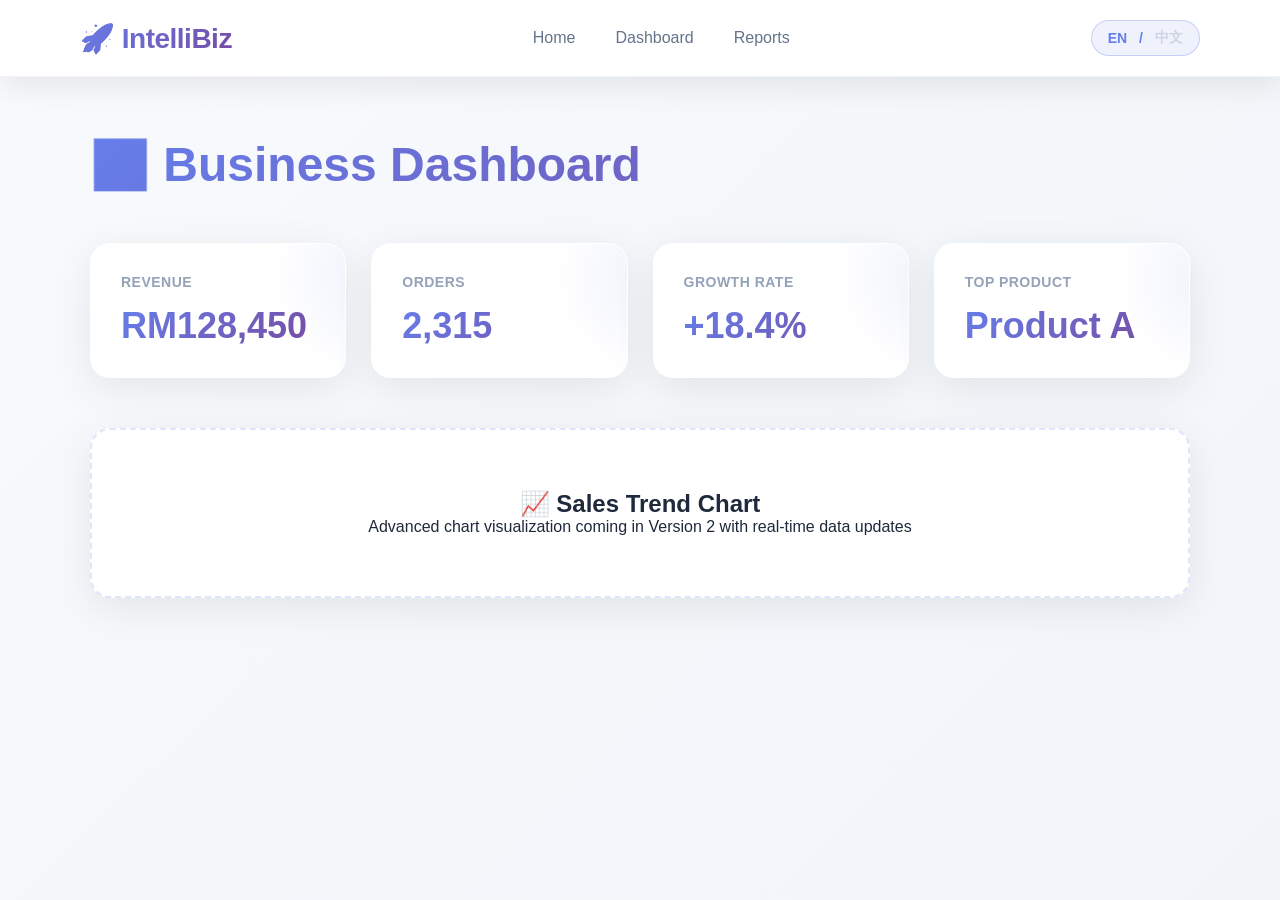
==== dashboard.html @ e1b68cc4 "Add files via upload" ====
<!DOCTYPE html>
<html lang="en">

<head>
    <meta charset="UTF-8">
    <meta name="viewport" content="width=device-width, initial-scale=1.0">
    <title>Dashboard - IntelliBiz</title>
    <link rel="stylesheet" href="style.css">
</head>

<body>

    <nav>
        <div class="logo">🚀 IntelliBiz</div>
        <div class="nav-links">
            <span onclick="window.location.href='index.html'" data-en="Home" data-zh="首页">Home</span>
            <span data-en="Dashboard" data-zh="仪表板">Dashboard</span>
            <span data-en="Reports" data-zh="报告">Reports</span>
        </div>
        <div class="lang-toggle" onclick="toggleLanguage()">
            <span class="active" id="langEN">EN</span>
            <span>/</span>
            <span class="inactive" id="langZH">中文</span>
        </div>
    </nav>

    <div class="dashboard-container">
        <h1 data-en="📊 Business Dashboard" data-zh="📊 业务仪表板">📊 Business Dashboard</h1>

        <div class="kpi-grid">
            <div class="kpi-card" data-value="128450">
                <h3 data-en="Revenue" data-zh="收入">Revenue</h3>
                <p>RM128,450</p>
            </div>
            <div class="kpi-card" data-value="2315">
                <h3 data-en="Orders" data-zh="订单">Orders</h3>
                <p>2,315</p>
            </div>
            <div class="kpi-card" data-value="18.4">
                <h3 data-en="Growth Rate" data-zh="增长率">Growth Rate</h3>
                <p>+18.4%</p>
            </div>
            <div class="kpi-card" data-value="1">
                <h3 data-en="Top Product" data-zh="热销产品">Top Product</h3>
                <p>Product A</p>
            </div>
        </div>

        <div class="chart-placeholder">
            <h2 data-en="📈 Sales Trend Chart" data-zh="📈 销售趋势图">📈 Sales Trend Chart</h2>
            <p data-en="Advanced chart visualization coming in Version 2 with real-time data updates" data-zh="第 2 版中将推出带实时数据更新的高级图表可视化">Advanced chart visualization coming in Version 2 with real-time data updates</p>
        </div>
    </div>

    <script>
        let currentLang = localStorage.getItem('language') || 'en';

        function setLanguage(lang) {
            currentLang = lang;
            localStorage.setItem('language', lang);
            updatePageLanguage();
        }

        function toggleLanguage() {
            const newLang = currentLang === 'en' ? 'zh' : 'en';
            setLanguage(newLang);
        }

        function updatePageLanguage() {
            const elements = document.querySelectorAll('[data-en][data-zh]');
            elements.forEach(el => {
                if (currentLang === 'en') {
                    el.textContent = el.getAttribute('data-en');
                } else {
                    el.textContent = el.getAttribute('data-zh');
                }
            });

            const langEN = document.getElementById('langEN');
            const langZH = document.getElementById('langZH');
            if (currentLang === 'en') {
                langEN.classList.add('active');
                langEN.classList.remove('inactive');
                langZH.classList.remove('active');
                langZH.classList.add('inactive');
            } else {
                langZH.classList.add('active');
                langZH.classList.remove('inactive');
                langEN.classList.remove('active');
                langEN.classList.add('inactive');
            }

            document.documentElement.lang = currentLang;
        }

        document.addEventListener('DOMContentLoaded', () => {
            updatePageLanguage();

            const cards = document.querySelectorAll('.kpi-card');
            cards.forEach((card, index) => {
                setTimeout(() => {
                    card.style.opacity = '0';
                    card.style.transform = 'translateY(20px)';
                    card.style.transition = 'all 0.6s ease-out';
                    
                    setTimeout(() => {
                        card.style.opacity = '1';
                        card.style.transform = 'translateY(0)';
                    }, 50);
                }, index * 100);
            });
        });
    </script>

</body>

</html>
---- style.css ----
* {
    margin: 0;
    padding: 0;
    box-sizing: border-box;
}

:root {
    --primary-gradient: linear-gradient(135deg, #667eea 0%, #764ba2 100%);
    --secondary-gradient: linear-gradient(135deg, #f093fb 0%, #f5576c 100%);
    --dark-gradient: linear-gradient(135deg, #1e3a8a 0%, #2d1b69 100%);
}

body {
    font-family: -apple-system, BlinkMacSystemFont, "Segoe UI", "Helvetica Neue", sans-serif;
    background: linear-gradient(135deg, #f8fafc 0%, #f1f5f9 100%);
    color: #1e293b;
    min-height: 100vh;
}

/* Navigation */

nav {
    display: flex;
    justify-content: space-between;
    align-items: center;
    padding: 20px 80px;
    background: rgba(255, 255, 255, 0.95);
    backdrop-filter: blur(10px);
    border-bottom: 1px solid rgba(226, 232, 240, 0.5);
    position: sticky;
    top: 0;
    z-index: 1000;
    box-shadow: 0 10px 30px rgba(0, 0, 0, 0.08);
}

.logo {
    font-size: 28px;
    font-weight: 700;
    background: var(--primary-gradient);
    -webkit-background-clip: text;
    -webkit-text-fill-color: transparent;
    background-clip: text;
    letter-spacing: -0.5px;
}

.nav-links {
    display: flex;
    gap: 40px;
}

.nav-links span {
    cursor: pointer;
    color: #64748b;
    font-weight: 500;
    position: relative;
    transition: color 0.3s ease;
}

.nav-links span::after {
    content: '';
    position: absolute;
    bottom: -8px;
    left: 0;
    width: 0;
    height: 2px;
    background: var(--primary-gradient);
    transition: width 0.3s ease;
}

.nav-links span:hover {
    color: #667eea;
}

.nav-links span:hover::after {
    width: 100%;
}

.lang-toggle {
    display: flex;
    align-items: center;
    gap: 12px;
    padding: 8px 16px;
    background: rgba(102, 126, 234, 0.1);
    border-radius: 20px;
    cursor: pointer;
    transition: all 0.3s ease;
    border: 1px solid rgba(102, 126, 234, 0.3);
}

.lang-toggle:hover {
    background: rgba(102, 126, 234, 0.2);
    border-color: rgba(102, 126, 234, 0.6);
}

.lang-toggle span {
    font-weight: 600;
    color: #667eea;
    font-size: 14px;
}

.lang-toggle .active {
    color: #667eea;
    font-weight: 700;
}

.lang-toggle .inactive {
    color: #cbd5e1;
}

/* Header */

header {
    text-align: center;
    padding: 100px 20px 60px;
    background: linear-gradient(135deg, rgba(102, 126, 234, 0.05) 0%, rgba(245, 87, 108, 0.05) 100%);
}

header h1 {
    font-size: 80px;
    font-weight: 900;
    background: var(--primary-gradient);
    -webkit-background-clip: text;
    -webkit-text-fill-color: transparent;
    background-clip: text;
    line-height: 1.1;
    letter-spacing: -2px;
}

.tagline {
    margin-top: 20px;
    background: var(--secondary-gradient);
    -webkit-background-clip: text;
    -webkit-text-fill-color: transparent;
    background-clip: text;
    font-size: 20px;
    font-weight: 600;
}

/* Hero */

.hero {
    text-align: center;
    padding: 80px 20px;
    position: relative;
    overflow: hidden;
}

.hero::before {
    content: '';
    position: absolute;
    top: -50%;
    right: -10%;
    width: 600px;
    height: 600px;
    background: radial-gradient(circle, rgba(102, 126, 234, 0.1) 0%, transparent 70%);
    border-radius: 50%;
    z-index: 0;
}

.hero::after {
    content: '';
    position: absolute;
    bottom: -20%;
    left: -5%;
    width: 400px;
    height: 400px;
    background: radial-gradient(circle, rgba(245, 87, 108, 0.1) 0%, transparent 70%);
    border-radius: 50%;
    z-index: 0;
}

.hero h2 {
    font-size: 64px;
    max-width: 900px;
    margin: auto;
    line-height: 1.2;
    font-weight: 800;
    position: relative;
    z-index: 1;
    background: var(--dark-gradient);
    -webkit-background-clip: text;
    -webkit-text-fill-color: transparent;
    background-clip: text;
}

.hero p {
    max-width: 700px;
    margin: 30px auto;
    color: #64748b;
    line-height: 1.8;
    font-size: 18px;
    position: relative;
    z-index: 1;
}

/* Button */

button {
    background: var(--primary-gradient);
    color: white;
    border: none;
    border-radius: 14px;
    padding: 18px 45px;
    font-size: 18px;
    font-weight: 600;
    cursor: pointer;
    transition: all 0.4s cubic-bezier(0.23, 1, 0.320, 1);
    position: relative;
    z-index: 1;
    box-shadow: 0 10px 30px rgba(102, 126, 234, 0.3);
    text-transform: uppercase;
    letter-spacing: 0.5px;
}

button:hover {
    transform: translateY(-5px);
    box-shadow: 0 20px 50px rgba(102, 126, 234, 0.4);
}

button:active {
    transform: translateY(-2px);
}

/* Cards */

.features {
    display: flex;
    justify-content: center;
    gap: 30px;
    flex-wrap: wrap;
    padding: 100px 50px;
    position: relative;
}

.card {
    width: 340px;
    padding: 40px;
    background: white;
    border-radius: 24px;
    box-shadow: 0 10px 40px rgba(0, 0, 0, 0.08);
    transition: all 0.5s cubic-bezier(0.23, 1, 0.320, 1);
    position: relative;
    overflow: hidden;
    border: 1px solid rgba(255, 255, 255, 0.5);
}

.card::before {
    content: '';
    position: absolute;
    top: 0;
    left: 0;
    width: 100%;
    height: 4px;
    background: var(--primary-gradient);
    transform: scaleX(0);
    transform-origin: left;
    transition: transform 0.5s cubic-bezier(0.23, 1, 0.320, 1);
}

.card:hover {
    transform: translateY(-15px);
    box-shadow: 0 30px 60px rgba(102, 126, 234, 0.15);
}

.card:hover::before {
    transform: scaleX(1);
}

.card h3 {
    margin-bottom: 20px;
    font-size: 28px;
    background: var(--primary-gradient);
    -webkit-background-clip: text;
    -webkit-text-fill-color: transparent;
    background-clip: text;
}

.card p {
    color: #64748b;
    line-height: 1.8;
    font-size: 16px;
}
.preview {
    display: flex;
    justify-content: center;
    margin: 40px 20px;
}

.preview-card {
    background: white;
    border-radius: 24px;
    width: 100%;
    max-width: 900px;
    padding: 40px;
    display: flex;
    justify-content: space-around;
    flex-wrap: wrap;
    gap: 30px;
    box-shadow: 0 20px 50px rgba(0, 0, 0, 0.1);
    border: 1px solid rgba(255, 255, 255, 0.5);
    backdrop-filter: blur(10px);
    animation: slideUp 0.8s ease-out;
}

@keyframes slideUp {
    from {
        opacity: 0;
        transform: translateY(30px);
    }
    to {
        opacity: 1;
        transform: translateY(0);
    }
}

.metric {
    text-align: center;
    min-width: 150px;
    transition: all 0.3s ease;
}

.metric:hover {
    transform: scale(1.05);
}

.metric h4 {
    color: #94a3b8;
    margin-bottom: 15px;
    font-weight: 500;
    font-size: 14px;
    text-transform: uppercase;
    letter-spacing: 0.5px;
}

.metric p {
    background: var(--primary-gradient);
    -webkit-background-clip: text;
    -webkit-text-fill-color: transparent;
    background-clip: text;
    font-size: 36px;
    font-weight: 800;
}
.dashboard-container {
    max-width: 1200px;
    margin: auto;
    padding: 60px 50px;
}

.dashboard-container h1 {
    margin-bottom: 50px;
    font-size: 48px;
    background: var(--primary-gradient);
    -webkit-background-clip: text;
    -webkit-text-fill-color: transparent;
    background-clip: text;
    font-weight: 800;
}

.kpi-grid {
    display: grid;
    grid-template-columns: repeat(auto-fit, minmax(250px, 1fr));
    gap: 25px;
    margin-bottom: 50px;
}

.kpi-card {
    background: white;
    border-radius: 20px;
    padding: 30px;
    box-shadow: 0 10px 40px rgba(0, 0, 0, 0.08);
    transition: all 0.4s cubic-bezier(0.23, 1, 0.320, 1);
    position: relative;
    overflow: hidden;
    border: 1px solid rgba(255, 255, 255, 0.5);
}

.kpi-card::before {
    content: '';
    position: absolute;
    top: -50%;
    right: -50%;
    width: 200px;
    height: 200px;
    background: radial-gradient(circle, rgba(102, 126, 234, 0.1) 0%, transparent 70%);
    transition: all 0.5s ease;
}

.kpi-card:hover {
    transform: translateY(-10px);
    box-shadow: 0 25px 50px rgba(102, 126, 234, 0.2);
}

.kpi-card:hover::before {
    top: -25%;
    right: -25%;
}

.kpi-card h3 {
    color: #94a3b8;
    margin-bottom: 15px;
    font-size: 14px;
    font-weight: 600;
    text-transform: uppercase;
    letter-spacing: 0.5px;
    position: relative;
    z-index: 1;
}

.kpi-card p {
    background: var(--primary-gradient);
    -webkit-background-clip: text;
    -webkit-text-fill-color: transparent;
    background-clip: text;
    font-size: 36px;
    font-weight: 800;
    position: relative;
    z-index: 1;
}

.chart-placeholder {
    background: white;
    border-radius: 20px;
    padding: 60px;
    text-align: center;
    box-shadow: 0 10px 40px rgba(0, 0, 0, 0.08);
    border: 2px dashed rgba(102, 126, 234, 0.2);
    transition: all 0.3s ease;
}

.chart-placeholder:hover {
    border-color: rgba(102, 126, 234, 0.4);
    box-shadow: 0 15px 50px rgba(102, 126, 234, 0.1);
}
.upload-container {
    max-width: 900px;
    margin: auto;
    text-align: center;
    padding: 100px 20px;
}

.upload-container h1 {
    font-size: 52px;
    margin-bottom: 30px;
    background: var(--dark-gradient);
    -webkit-background-clip: text;
    -webkit-text-fill-color: transparent;
    background-clip: text;
    font-weight: 800;
}

.upload-container p {
    color: #64748b;
    margin-bottom: 40px;
    font-size: 18px;
    line-height: 1.6;
}

.upload-box {
    background: white;
    border: 2px solid rgba(102, 126, 234, 0.2);
    border-radius: 24px;
    padding: 80px;
    margin-bottom: 40px;
    box-shadow: 0 10px 40px rgba(0, 0, 0, 0.08);
    transition: all 0.4s ease;
    position: relative;
    overflow: hidden;
}

.upload-box::before {
    content: '';
    position: absolute;
    top: -50%;
    left: -50%;
    width: 200%;
    height: 200%;
    background: radial-gradient(circle, rgba(102, 126, 234, 0.05) 0%, transparent 70%);
    transition: all 0.5s ease;
}

.upload-box:hover {
    border-color: rgba(102, 126, 234, 0.5);
    box-shadow: 0 20px 60px rgba(102, 126, 234, 0.15);
}

.upload-box h2 {
    margin-bottom: 20px;
    color: #1e293b;
    font-size: 28px;
    font-weight: 700;
    position: relative;
    z-index: 1;
}

.upload-box input {
    margin-top: 25px;
    position: relative;
    z-index: 1;
}

.supported-files {
    margin-top: 25px;
    color: #94a3b8;
    font-size: 14px;
    position: relative;
    z-index: 1;
}

.upload-area {
    background: white;
    border: 2px dashed rgba(102, 126, 234, 0.3);
    border-radius: 24px;
    padding: 80px;
    text-align: center;
    transition: all 0.4s ease;
    cursor: pointer;
    position: relative;
}

.upload-area:hover {
    border-color: rgba(102, 126, 234, 0.8);
    background: rgba(102, 126, 234, 0.02);
}

.upload-icon {
    font-size: 72px;
    margin-bottom: 25px;
    animation: float 3s ease-in-out infinite;
}

@keyframes float {
    0%, 100% {
        transform: translateY(0px);
    }
    50% {
        transform: translateY(-20px);
    }
}

.upload-area h3 {
    margin-bottom: 15px;
    font-size: 24px;
    font-weight: 700;
    color: #1e293b;
}

.upload-area p {
    color: #64748b;
    margin-bottom: 30px;
}

/* Responsive Design */

@media (max-width: 768px) {
    nav {
        padding: 15px 20px;
        flex-direction: column;
        gap: 20px;
    }

    .nav-links {
        gap: 20px;
    }

    header h1 {
        font-size: 48px;
    }

    .hero h2 {
        font-size: 40px;
    }

    .hero p {
        font-size: 16px;
    }

    .preview-card {
        flex-direction: column;
    }

    .metric {
        min-width: 100%;
    }

    .features {
        padding: 60px 20px;
        gap: 20px;
    }

    .card {
        width: 100%;
        min-width: 280px;
    }

    .kpi-grid {
        grid-template-columns: repeat(2, 1fr);
    }

    .dashboard-container h1 {
        font-size: 36px;
    }

    .upload-box,
    .upload-area {
        padding: 40px;
    }

    .upload-icon {
        font-size: 48px;
    }
}
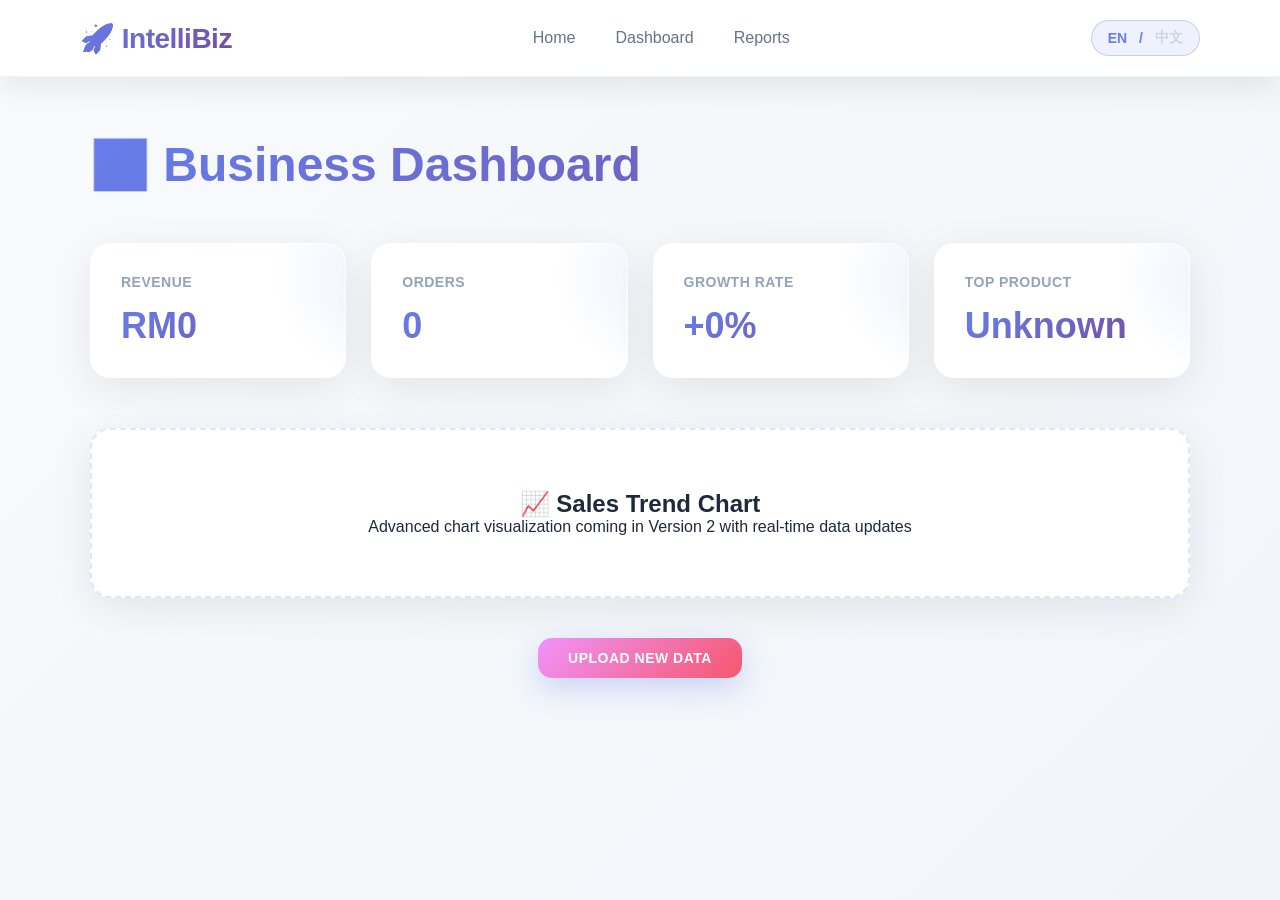
==== commit 8f9f2f84: "Add files via upload" ====
--- a/dashboard.html
+++ b/dashboard.html
@@ -26,23 +26,33 @@
 
     <div class="dashboard-container">
         <h1 data-en="📊 Business Dashboard" data-zh="📊 业务仪表板">📊 Business Dashboard</h1>
+        
+        <!-- File info section -->
+        <div id="fileInfo" style="margin-bottom: 30px; padding: 15px 20px; background: rgba(102, 126, 234, 0.05); border-radius: 10px; border-left: 4px solid rgba(102, 126, 234, 0.5); display: none;">
+            <small style="color: #94a3b8;">
+                <span data-en="File:" data-zh="文件：">File:</span> 
+                <span id="fileName" style="font-weight: 600; color: #667eea;"></span>
+                <span data-en="| Uploaded:" data-zh="| 上传时间：">| Uploaded:</span> 
+                <span id="uploadTime" style="font-weight: 600; color: #667eea;"></span>
+            </small>
+        </div>
 
         <div class="kpi-grid">
-            <div class="kpi-card" data-value="128450">
+            <div class="kpi-card" data-value="0">
                 <h3 data-en="Revenue" data-zh="收入">Revenue</h3>
-                <p>RM128,450</p>
+                <p id="revenueValue">RM0</p>
             </div>
-            <div class="kpi-card" data-value="2315">
+            <div class="kpi-card" data-value="0">
                 <h3 data-en="Orders" data-zh="订单">Orders</h3>
-                <p>2,315</p>
+                <p id="ordersValue">0</p>
             </div>
-            <div class="kpi-card" data-value="18.4">
+            <div class="kpi-card" data-value="0">
                 <h3 data-en="Growth Rate" data-zh="增长率">Growth Rate</h3>
-                <p>+18.4%</p>
+                <p id="growthValue">+0%</p>
             </div>
-            <div class="kpi-card" data-value="1">
+            <div class="kpi-card" data-value="0">
                 <h3 data-en="Top Product" data-zh="热销产品">Top Product</h3>
-                <p>Product A</p>
+                <p id="productValue">Unknown</p>
             </div>
         </div>
 
@@ -50,8 +60,15 @@
             <h2 data-en="📈 Sales Trend Chart" data-zh="📈 销售趋势图">📈 Sales Trend Chart</h2>
             <p data-en="Advanced chart visualization coming in Version 2 with real-time data updates" data-zh="第 2 版中将推出带实时数据更新的高级图表可视化">Advanced chart visualization coming in Version 2 with real-time data updates</p>
         </div>
+
+        <!-- Clear data button -->
+        <div style="text-align: center; margin-top: 40px;">
+            <button onclick="clearDataAndReset()" style="background: linear-gradient(135deg, #f093fb 0%, #f5576c 100%); padding: 12px 30px; font-size: 14px;" data-en="Upload New Data" data-zh="上传新数据">Upload New Data</button>
+        </div>
     </div>
 
+    <script src="dataStorage.js"></script>
+    <script src="analyticsCalculator.js"></script>
     <script>
         let currentLang = localStorage.getItem('language') || 'en';
 
@@ -93,9 +110,72 @@
             document.documentElement.lang = currentLang;
         }
 
+        /**
+         * Load and display data from storage
+         */
+        function loadDashboardData() {
+            const storedData = DataStorage.getData();
+
+            if (storedData && storedData.metrics) {
+                // Display file information
+                const fileInfoDiv = document.getElementById('fileInfo');
+                const fileName = document.getElementById('fileName');
+                const uploadTime = document.getElementById('uploadTime');
+
+                fileName.textContent = storedData.fileName || 'Unknown File';
+                
+                if (storedData.uploadTime) {
+                    const date = new Date(storedData.uploadTime);
+                    uploadTime.textContent = date.toLocaleString(currentLang === 'en' ? 'en-MY' : 'zh-CN');
+                }
+
+                fileInfoDiv.style.display = 'block';
+
+                // Get metrics
+                const metrics = storedData.metrics;
+
+                // Update KPI values
+                document.getElementById('revenueValue').textContent = 
+                    AnalyticsCalculator.formatNumber(metrics.totalRevenue, 'revenue');
+                
+                document.getElementById('ordersValue').textContent = 
+                    AnalyticsCalculator.formatNumber(metrics.totalOrders, 'orders');
+                
+                document.getElementById('growthValue').textContent = 
+                    AnalyticsCalculator.formatNumber(metrics.growthRate, 'growth');
+                
+                document.getElementById('productValue').textContent = metrics.topProduct;
+
+                // Update data attributes for animation
+                document.querySelectorAll('.kpi-card')[0].setAttribute('data-value', metrics.totalRevenue);
+                document.querySelectorAll('.kpi-card')[1].setAttribute('data-value', metrics.totalOrders);
+                document.querySelectorAll('.kpi-card')[2].setAttribute('data-value', metrics.growthRate);
+
+                console.log('Dashboard data loaded successfully');
+            } else {
+                // No data - show default values
+                console.log('No data found, displaying defaults');
+                document.getElementById('fileInfo').style.display = 'none';
+            }
+        }
+
+        /**
+         * Clear stored data and redirect to upload page
+         */
+        function clearDataAndReset() {
+            DataStorage.clearData();
+            const confirmMsg = currentLang === 'en' 
+                ? 'Data cleared. Redirecting to upload page...' 
+                : '数据已清除。重定向到上传页面...';
+            alert(confirmMsg);
+            window.location.href = 'upload.html';
+        }
+
         document.addEventListener('DOMContentLoaded', () => {
             updatePageLanguage();
+            loadDashboardData();
 
+            // Animate cards
             const cards = document.querySelectorAll('.kpi-card');
             cards.forEach((card, index) => {
                 setTimeout(() => {
--- a/style.css
+++ b/style.css
@@ -273,6 +273,14 @@
     -webkit-background-clip: text;
     -webkit-text-fill-color: transparent;
     background-clip: text;
+}
+
+.feature-icon {
+    width: 40px;
+    height: 40px;
+    vertical-align: middle;
+    margin-right: 12px;
+    display: inline-block;
 }
 
 .card p {
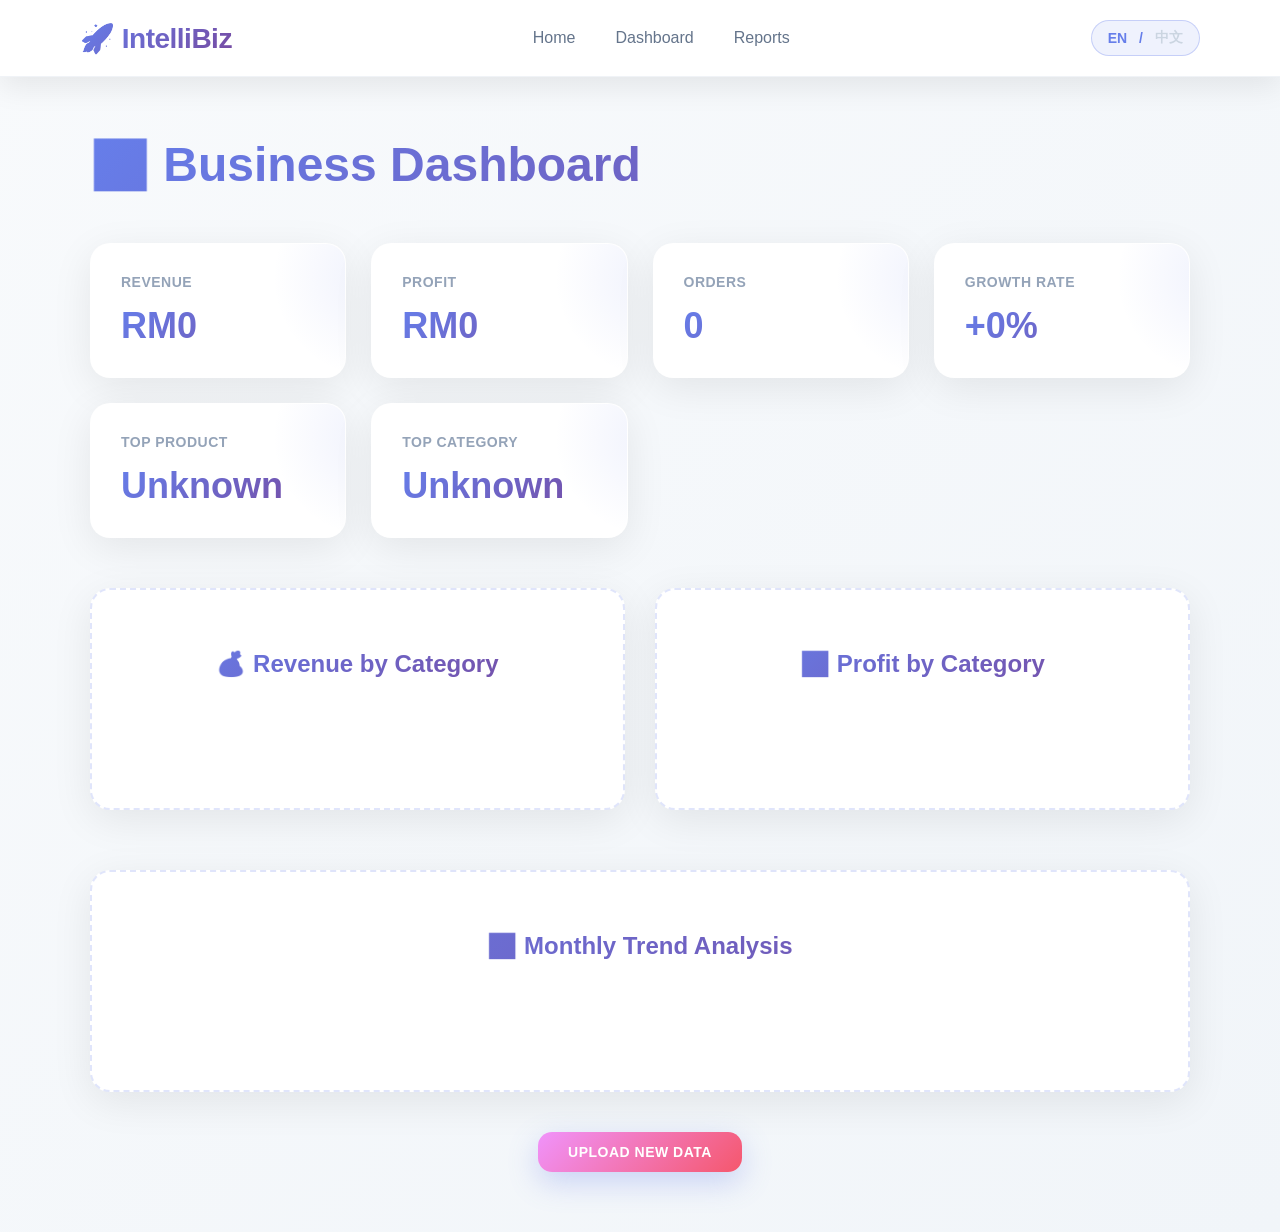
==== commit 59d3d259: "Add files via upload" ====
--- a/dashboard.html
+++ b/dashboard.html
@@ -43,6 +43,10 @@
                 <p id="revenueValue">RM0</p>
             </div>
             <div class="kpi-card" data-value="0">
+                <h3 data-en="Profit" data-zh="利润">Profit</h3>
+                <p id="profitValue">RM0</p>
+            </div>
+            <div class="kpi-card" data-value="0">
                 <h3 data-en="Orders" data-zh="订单">Orders</h3>
                 <p id="ordersValue">0</p>
             </div>
@@ -54,9 +58,37 @@
                 <h3 data-en="Top Product" data-zh="热销产品">Top Product</h3>
                 <p id="productValue">Unknown</p>
             </div>
-        </div>
-
+            <div class="kpi-card" data-value="0">
+                <h3 data-en="Top Category" data-zh="热销分类">Top Category</h3>
+                <p id="categoryValue">Unknown</p>
+            </div>
+        </div>
+
+        <!-- Category Analysis Section -->
+        <div class="analytics-section">
+            <div class="chart-placeholder">
+                <h2 data-en="💰 Revenue by Category" data-zh="💰 按类别分类的收入">💰 Revenue by Category</h2>
+                <div id="revenueByCategory" style="text-align: left; padding: 20px 0;">
+                    <!-- Populated by JavaScript -->
+                </div>
+            </div>
+            <div class="chart-placeholder">
+                <h2 data-en="📊 Profit by Category" data-zh="📊 按类别分类的利润">📊 Profit by Category</h2>
+                <div id="profitByCategory" style="text-align: left; padding: 20px 0;">
+                    <!-- Populated by JavaScript -->
+                </div>
+            </div>
+        </div>
+
+        <!-- Monthly Trends Section -->
         <div class="chart-placeholder">
+            <h2 data-en="📈 Monthly Trend Analysis" data-zh="📈 月度趋势分析">📈 Monthly Trend Analysis</h2>
+            <div id="monthlyTrends" style="text-align: left; padding: 20px 0;">
+                <!-- Populated by JavaScript -->
+            </div>
+        </div>
+
+        <div class="chart-placeholder" id="oldChart" style="display: none;">
             <h2 data-en="📈 Sales Trend Chart" data-zh="📈 销售趋势图">📈 Sales Trend Chart</h2>
             <p data-en="Advanced chart visualization coming in Version 2 with real-time data updates" data-zh="第 2 版中将推出带实时数据更新的高级图表可视化">Advanced chart visualization coming in Version 2 with real-time data updates</p>
         </div>
@@ -138,6 +170,9 @@
                 document.getElementById('revenueValue').textContent = 
                     AnalyticsCalculator.formatNumber(metrics.totalRevenue, 'revenue');
                 
+                document.getElementById('profitValue').textContent = 
+                    AnalyticsCalculator.formatNumber(metrics.totalProfit, 'profit');
+                
                 document.getElementById('ordersValue').textContent = 
                     AnalyticsCalculator.formatNumber(metrics.totalOrders, 'orders');
                 
@@ -145,11 +180,75 @@
                     AnalyticsCalculator.formatNumber(metrics.growthRate, 'growth');
                 
                 document.getElementById('productValue').textContent = metrics.topProduct;
+                document.getElementById('categoryValue').textContent = metrics.topCategory;
+
+                // Populate Revenue by Category
+                const revenueByCategDiv = document.getElementById('revenueByCategory');
+                if (metrics.revenueByCategory && metrics.revenueByCategory.length > 0) {
+                    revenueByCategDiv.innerHTML = metrics.revenueByCategory.map((item, i) => `
+                        <div style="margin-bottom: 15px; padding: 10px; background: rgba(102, 126, 234, 0.05); border-radius: 8px;">
+                            <div style="display: flex; justify-content: space-between; align-items: center;">
+                                <span style="font-weight: 600; color: #1e293b;">${i + 1}. ${item.category}</span>
+                                <span style="background: linear-gradient(135deg, #667eea, #764ba2); -webkit-background-clip: text; -webkit-text-fill-color: transparent; background-clip: text; font-weight: 700;">${AnalyticsCalculator.formatNumber(item.value, 'revenue')}</span>
+                            </div>
+                            <div style="margin-top: 8px; height: 8px; background: rgba(0, 0, 0, 0.1); border-radius: 4px; overflow: hidden;">
+                                <div style="height: 100%; background: linear-gradient(90deg, #667eea, #764ba2); width: ${(item.value / (metrics.revenueByCategory[0]?.value || 1)) * 100}%;" />
+                            </div>
+                        </div>
+                    `).join('');
+                } else {
+                    revenueByCategDiv.innerHTML = '<p style="color: #94a3b8;">No category data available</p>';
+                }
+
+                // Populate Profit by Category
+                const profitByCategDiv = document.getElementById('profitByCategory');
+                if (metrics.profitByCategory && metrics.profitByCategory.length > 0) {
+                    profitByCategDiv.innerHTML = metrics.profitByCategory.map((item, i) => `
+                        <div style="margin-bottom: 15px; padding: 10px; background: rgba(34, 197, 94, 0.05); border-radius: 8px;">
+                            <div style="display: flex; justify-content: space-between; align-items: center;">
+                                <span style="font-weight: 600; color: #1e293b;">${i + 1}. ${item.category}</span>
+                                <span style="color: #16a34a; font-weight: 700;">${AnalyticsCalculator.formatNumber(item.value, 'profit')}</span>
+                            </div>
+                            <div style="margin-top: 8px; height: 8px; background: rgba(0, 0, 0, 0.1); border-radius: 4px; overflow: hidden;">
+                                <div style="height: 100%; background: linear-gradient(90deg, #34d399, #10b981); width: ${(item.value / (metrics.profitByCategory[0]?.value || 1)) * 100}%;" />
+                            </div>
+                        </div>
+                    `).join('');
+                } else {
+                    profitByCategDiv.innerHTML = '<p style="color: #94a3b8;">No profit data available</p>';
+                }
+
+                // Populate Monthly Trends
+                const monthlyTrendsDiv = document.getElementById('monthlyTrends');
+                if (metrics.monthlyTrends && metrics.monthlyTrends.length > 0) {
+                    monthlyTrendsDiv.innerHTML = metrics.monthlyTrends.map((item, i) => `
+                        <div style="margin-bottom: 15px; padding: 12px; background: rgba(59, 130, 246, 0.05); border-radius: 8px;">
+                            <div style="font-weight: 600; color: #1e293b; margin-bottom: 8px;">${item.month}</div>
+                            <div style="display: grid; grid-template-columns: 1fr 1fr 1fr; gap: 10px;">
+                                <div style="padding: 8px; background: white; border-radius: 6px; text-align: center; border-left: 3px solid #667eea;">
+                                    <div style="font-size: 12px; color: #94a3b8;">Revenue</div>
+                                    <div style="font-weight: 700; color: #667eea; font-size: 14px;">${AnalyticsCalculator.formatNumber(item.revenue, 'revenue')}</div>
+                                </div>
+                                <div style="padding: 8px; background: white; border-radius: 6px; text-align: center; border-left: 3px solid #34d399;">
+                                    <div style="font-size: 12px; color: #94a3b8;">Profit</div>
+                                    <div style="font-weight: 700; color: #16a34a; font-size: 14px;">${AnalyticsCalculator.formatNumber(item.profit, 'profit')}</div>
+                                </div>
+                                <div style="padding: 8px; background: white; border-radius: 6px; text-align: center; border-left: 3px solid #f5576c;">
+                                    <div style="font-size: 12px; color: #94a3b8;">Orders</div>
+                                    <div style="font-weight: 700; color: #dc2626; font-size: 14px;">${AnalyticsCalculator.formatNumber(item.orders, 'orders')}</div>
+                                </div>
+                            </div>
+                        </div>
+                    `).join('');
+                } else {
+                    monthlyTrendsDiv.innerHTML = '<p style="color: #94a3b8;">No monthly trend data available</p>';
+                }
 
                 // Update data attributes for animation
                 document.querySelectorAll('.kpi-card')[0].setAttribute('data-value', metrics.totalRevenue);
-                document.querySelectorAll('.kpi-card')[1].setAttribute('data-value', metrics.totalOrders);
-                document.querySelectorAll('.kpi-card')[2].setAttribute('data-value', metrics.growthRate);
+                document.querySelectorAll('.kpi-card')[1].setAttribute('data-value', metrics.totalProfit);
+                document.querySelectorAll('.kpi-card')[2].setAttribute('data-value', metrics.totalOrders);
+                document.querySelectorAll('.kpi-card')[3].setAttribute('data-value', metrics.growthRate);
 
                 console.log('Dashboard data loaded successfully');
             } else {
--- a/style.css
+++ b/style.css
@@ -433,11 +433,35 @@
     box-shadow: 0 10px 40px rgba(0, 0, 0, 0.08);
     border: 2px dashed rgba(102, 126, 234, 0.2);
     transition: all 0.3s ease;
+    margin-bottom: 30px;
 }
 
 .chart-placeholder:hover {
     border-color: rgba(102, 126, 234, 0.4);
     box-shadow: 0 15px 50px rgba(102, 126, 234, 0.1);
+}
+
+.analytics-section {
+    display: grid;
+    grid-template-columns: 1fr 1fr;
+    gap: 30px;
+    margin-bottom: 30px;
+}
+
+@media (max-width: 1024px) {
+    .analytics-section {
+        grid-template-columns: 1fr;
+    }
+}
+
+.chart-placeholder h2 {
+    margin-bottom: 30px;
+    font-size: 24px;
+    background: var(--primary-gradient);
+    -webkit-background-clip: text;
+    -webkit-text-fill-color: transparent;
+    background-clip: text;
+    font-weight: 700;
 }
 .upload-container {
     max-width: 900px;
